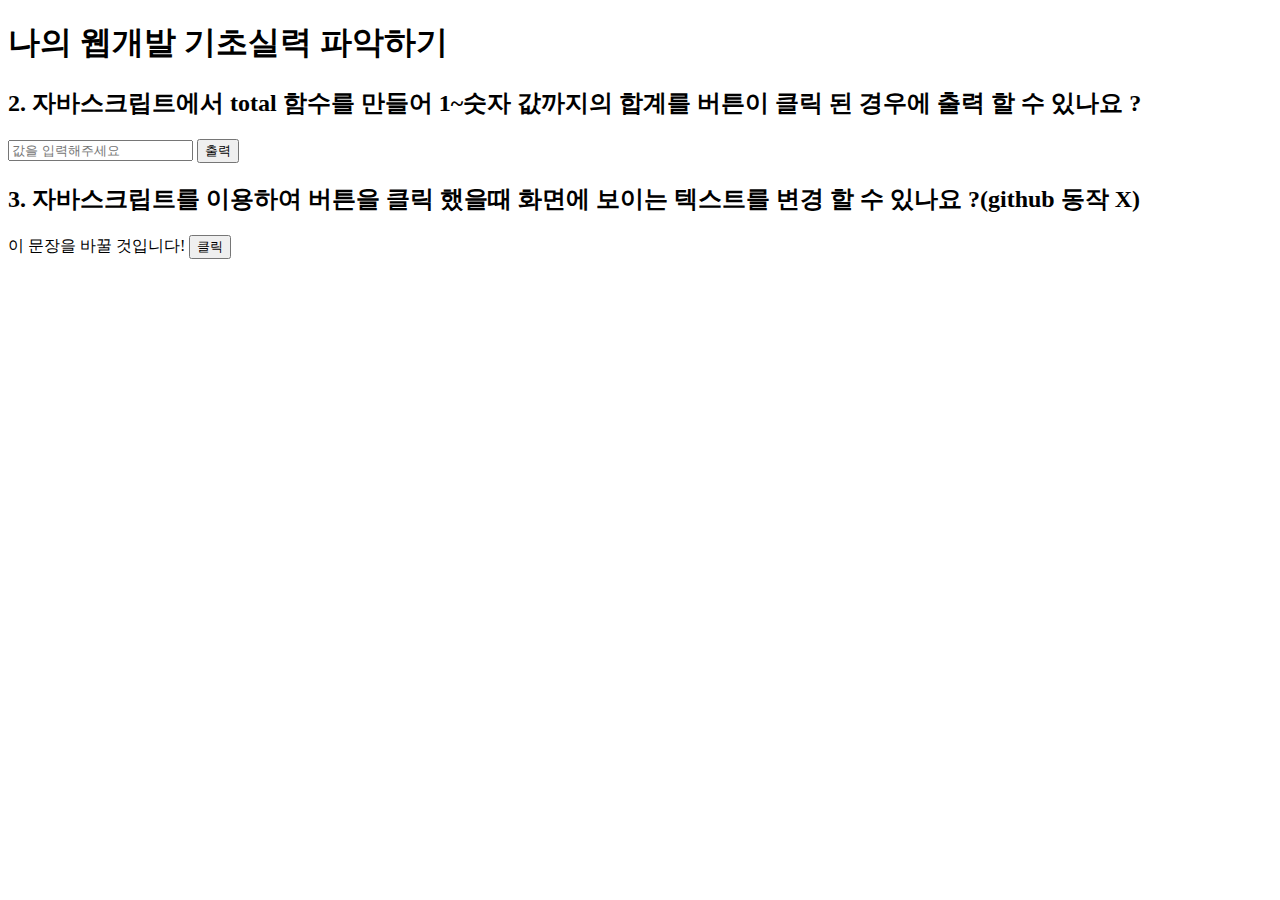
==== index.html @ e024f72d "2023.04.18 - question_3" ====
<!DOCTYPE html>
<html lang="en">
<head>
    <meta charset="UTF-8">
    <meta http-equiv="X-UA-Compatible" content="IE=edge">
    <meta name="viewport" content="width=device-width, initial-scale=1.0">
    <title>Document</title>
</head>
<body>
    <h1>나의 웹개발 기초실력 파악하기</h1>

    <h2>2. 자바스크립트에서 total 함수를 만들어 1~숫자 값까지의 합계를 버튼이 클릭 된 경우에 출력 할 수 있나요 ?</h2>

    <input type="text" name="txtQuestion_2" id="txtQuestion_2" placeholder="값을 입력해주세요">
    <button onclick="question_2_DialogBox()">출력</button>

    <h2>3. 자바스크립트를 이용하여 버튼을 클릭 했을때 화면에 보이는 텍스트를 변경 할 수 있나요 ?(github 동작 X)</h2>
    
    <p id="txtQuestion_3">이 문장을 바꿀 것입니다!
    <button id = "text" onclick="change()">클릭</button></p>

    <script src = "../js/test.js"></script>
</body>
</html>
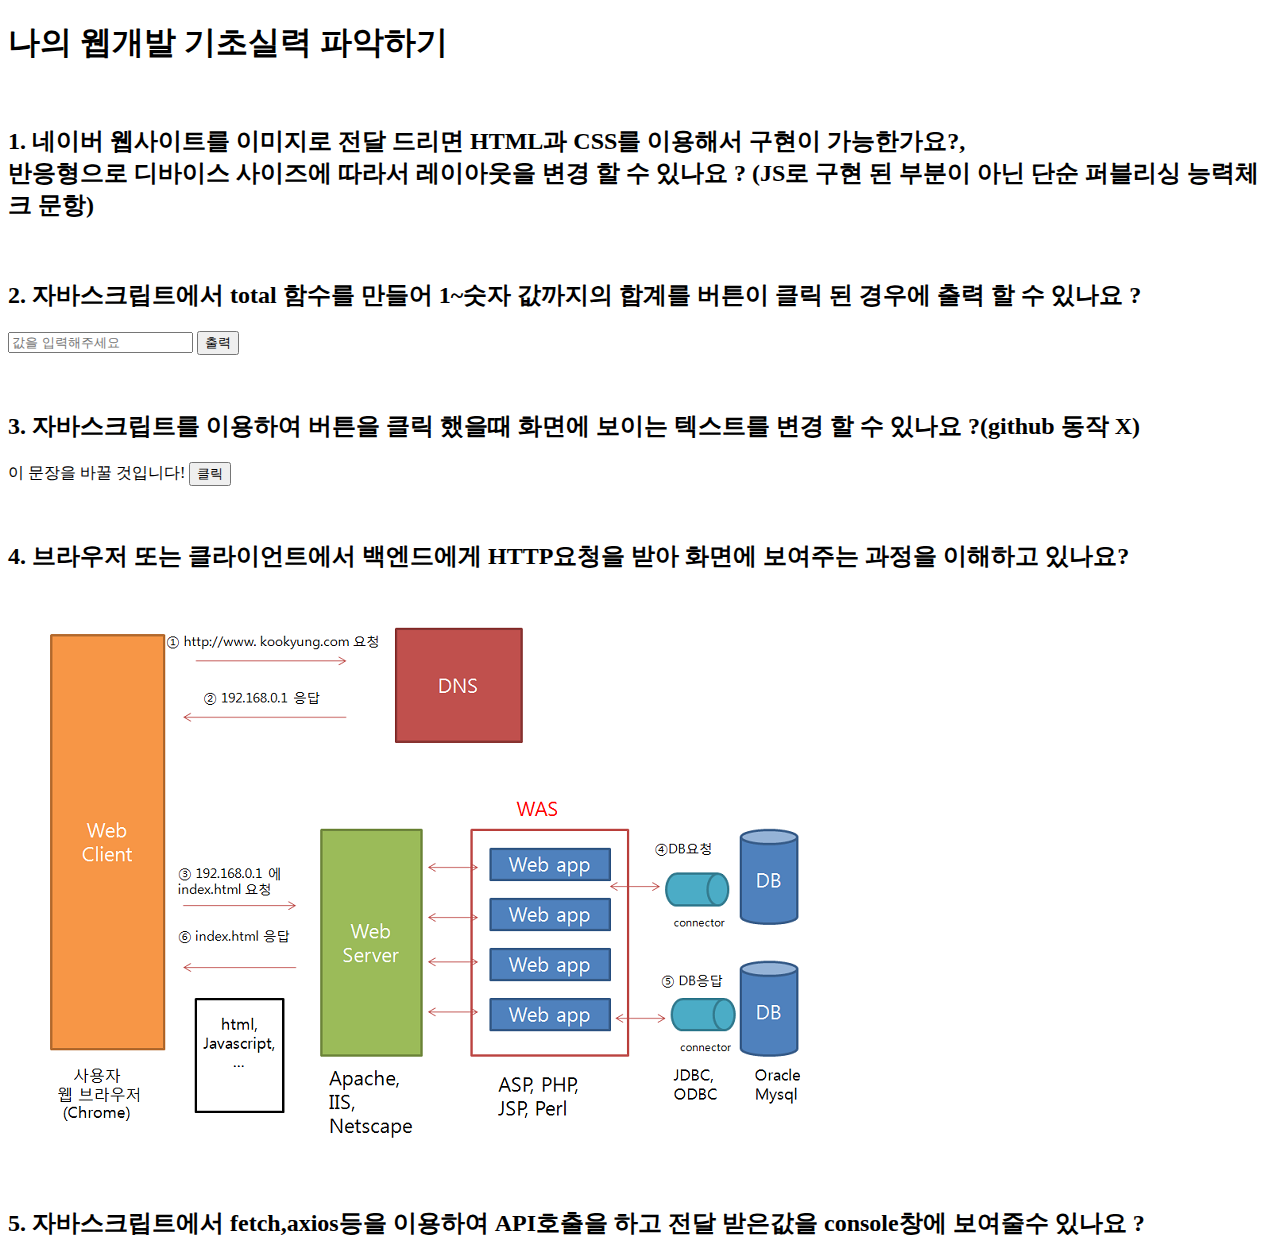
==== commit d56d59cd: "2023.04.18 - question_04" ====
--- a/index.html
+++ b/index.html
@@ -8,16 +8,30 @@
 </head>
 <body>
     <h1>나의 웹개발 기초실력 파악하기</h1>
+    <br>
+
+    <h2>1. 네이버 웹사이트를 이미지로 전달 드리면 HTML과 CSS를 이용해서 구현이 가능한가요?,<br>
+        반응형으로 디바이스 사이즈에 따라서 레이아웃을 변경 할 수 있나요 ? (JS로 구현 된 부분이 아닌 단순 퍼블리싱 능력체크 문항)</h2>
+    <br>
 
     <h2>2. 자바스크립트에서 total 함수를 만들어 1~숫자 값까지의 합계를 버튼이 클릭 된 경우에 출력 할 수 있나요 ?</h2>
 
     <input type="text" name="txtQuestion_2" id="txtQuestion_2" placeholder="값을 입력해주세요">
     <button onclick="question_2_DialogBox()">출력</button>
+    <br>
+    <br>
+    <br>
 
     <h2>3. 자바스크립트를 이용하여 버튼을 클릭 했을때 화면에 보이는 텍스트를 변경 할 수 있나요 ?(github 동작 X)</h2>
-    
+
     <p id="txtQuestion_3">이 문장을 바꿀 것입니다!
     <button id = "text" onclick="change()">클릭</button></p>
+    <br>
+
+    <h2>4. 브라우저 또는 클라이언트에서 백엔드에게 HTTP요청을 받아 화면에 보여주는 과정을 이해하고 있나요?</h2>
+    <img src="/html/How_the_Web_Works.png">
+
+    <h2>5. 자바스크립트에서 fetch,axios등을 이용하여 API호출을 하고 전달 받은값을 console창에 보여줄수 있나요 ?</h2>
 
     <script src = "../js/test.js"></script>
 </body>
